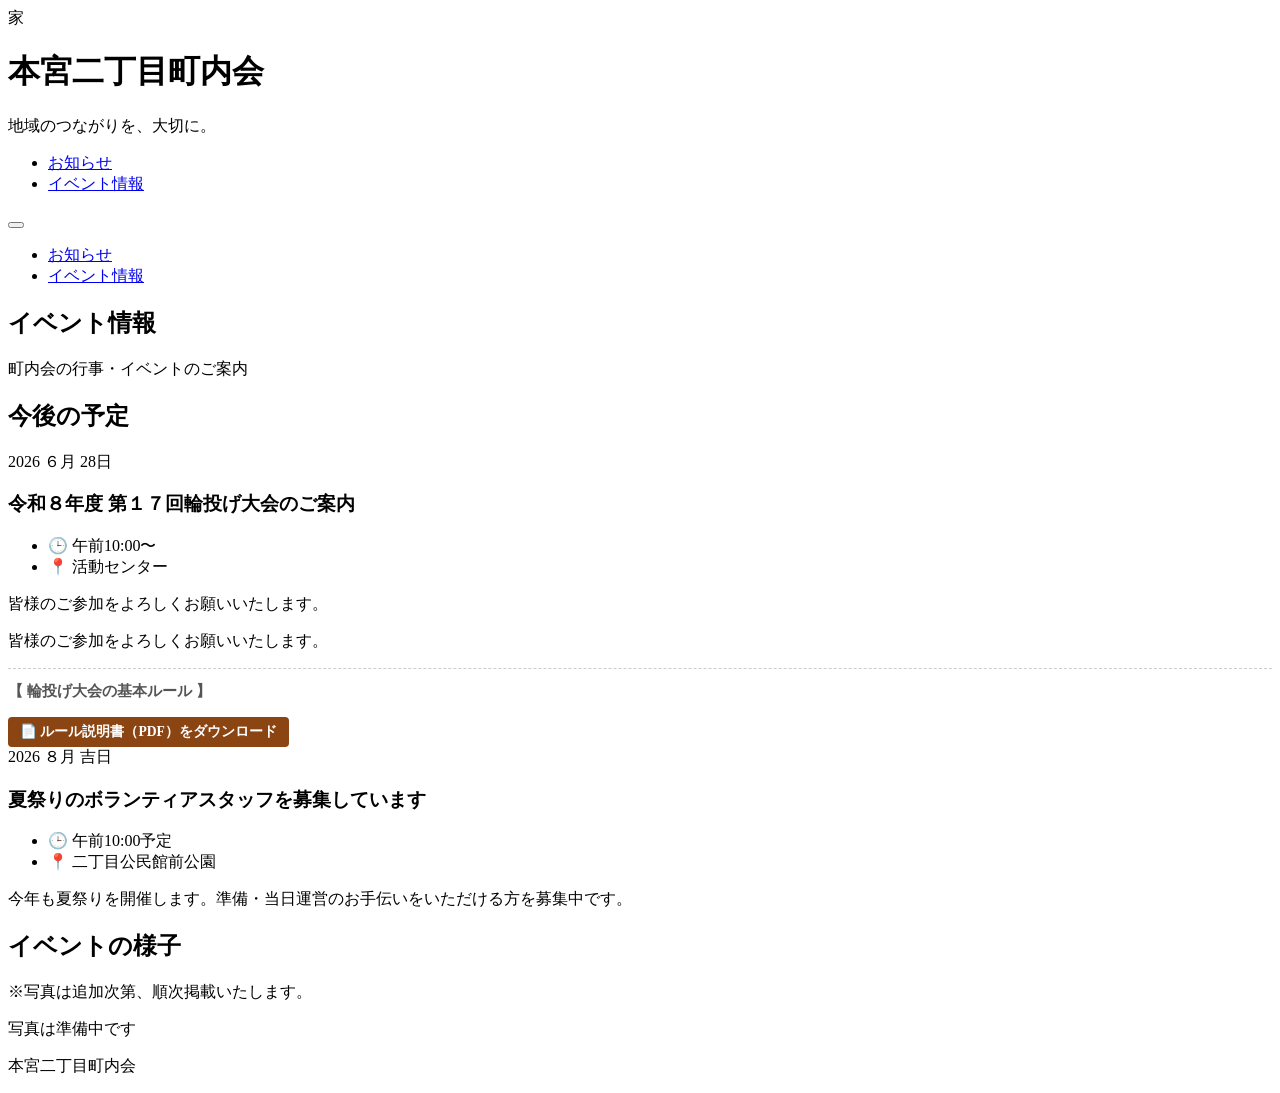
==== events.html @ b2a3147f "Enhance event details and add PDF download link Added a download link for the rules PDF and improved" ====
<!DOCTYPE html>
<html lang="ja">
<head>
  <meta charset="UTF-8">
  <meta name="viewport" content="width=device-width, initial-scale=1.0">
  <title>イベント情報 | 本宮二丁目町内会</title>
  <link rel="stylesheet" href="css/style.css">
  <link rel="preconnect" href="https://fonts.googleapis.com">
  <link href="https://fonts.googleapis.com/css2?family=Noto+Serif+JP:wght@400;500;700&family=Noto+Sans+JP:wght@400;500&display=swap" rel="stylesheet">
</head>
<body>

  <header class="site-header">
    <div class="header-inner">
      <div class="site-title">
        <span class="kamon">家</span>
        <div class="title-text">
          <h1><a href="index.html" style="color:inherit;text-decoration:none;">本宮二丁目町内会</a></h1>
          <p class="tagline">地域のつながりを、大切に。</p>
        </div>
      </div>
      <nav class="global-nav">
        <ul>
          <li><a href="index.html">お知らせ</a></li>
          <li><a href="events.html" class="active">イベント情報</a></li>
        </ul>
      </nav>
      <button class="hamburger" id="hamburger" aria-label="メニュー">
        <span></span><span></span><span></span>
      </button>
    </div>
  </header>

  <nav class="mobile-nav" id="mobileNav">
    <ul>
      <li><a href="index.html">お知らせ</a></li>
      <li><a href="events.html">イベント情報</a></li>
    </ul>
  </nav>

  <section class="page-hero">
    <div class="page-hero-inner">
      <h2>イベント情報</h2>
      <p>町内会の行事・イベントのご案内</p>
    </div>
  </section>

  <main class="main-content">
    <div class="container">

      <section class="section">
        <h2 class="section-title"><span class="title-deco">今後の予定</span></h2>

        <div class="event-list">

          <article class="event-card">
            <div class="event-date-block">
              <span class="event-year">2026</span>
              <span class="event-month">６月</span>
              <span class="event-day">28日</span>
            </div>
            <div class="event-body">
              <h3 class="event-title">令和８年度 第１７回輪投げ大会のご案内</h3>
              <ul class="event-meta">
                <li>🕒 午前10:00〜</li>
                <li>📍 活動センター</li>
              </ul>
              <p class="event-desc">
                皆様のご参加をよろしくお願いいたします。
              <p class="event-desc">皆様のご参加をよろしくお願いいたします。</p>

            <div style="margin-top: 15px; border-top: 1px dashed #ccc; padding-top: 12px;">
              <strong style="color: #555; display: block; margin-bottom: 6px; font-size: 0.95rem;">【 輪投げ大会の基本ルール 】</strong>
              <!-- <ul style="margin: 0; padding-left: 20px; font-size: 0.9rem; color: #333; line-height: 1.6;">
                <li>1人につき計9回（3輪×3セット）投げ、合計得点を競います。</li>
                <li>投げる際に、スタートラインを踏んだり超えたりした場合は無効となります。</li>
                <li>縦・横・斜めのいずれかで一列揃う（ビンゴ）と、ボーナス点として＋10点加算されます！</li>
              </ul> -->
              
              <div style="margin-top: 15px;">
                <a href="files/wanage-rules.pdf" download style="display: inline-flex; align-items: center; background: #8b4513; color: #fff; padding: 6px 12px; border-radius: 4px; text-decoration: none; font-size: 0.85rem; font-weight: bold;">
                  📄 ルール説明書（PDF）をダウンロード
                </a>
              </div>
            </div>

          <article class="event-card">
            <div class="event-date-block">
              <span class="event-year">2026</span>
              <span class="event-month">８月</span>
              <span class="event-day">吉日</span>
            </div>
            <div class="event-body">
              <h3 class="event-title">夏祭りのボランティアスタッフを募集しています</h3>
              <ul class="event-meta">
                <li>🕒 午前10:00予定</li>
                <li>📍 二丁目公民館前公園</li>
              </ul>
              <p class="event-desc">
                今年も夏祭りを開催します。準備・当日運営のお手伝いをいただける方を募集中です。
              </p>
            </div>
          </article>

        </div></section>

      <section class="section">
        <h2 class="section-title"><span class="title-deco">イベントの様子</span></h2>
        <p class="gallery-note">※写真は追加次第、順次掲載いたします。</p>

        <div class="gallery-grid" id="gallery">
          <p class="gallery-empty">写真は準備中です</p>
        </div>
      </section>

    </div></main>

  <footer class="site-footer">
    <div class="footer-inner">
      <p class="footer-name">本宮二丁目町内会</p>
      <!-- <p class="footer-contact">お問い合わせ：chonaikai@example.com</p> -->
      <!-- <p class="footer-copy">&copy; 2026 本宮二丁目町内会</p> -->
    </div>
  </footer>

  <script src="js/main.js"></script>
</body>
</html>
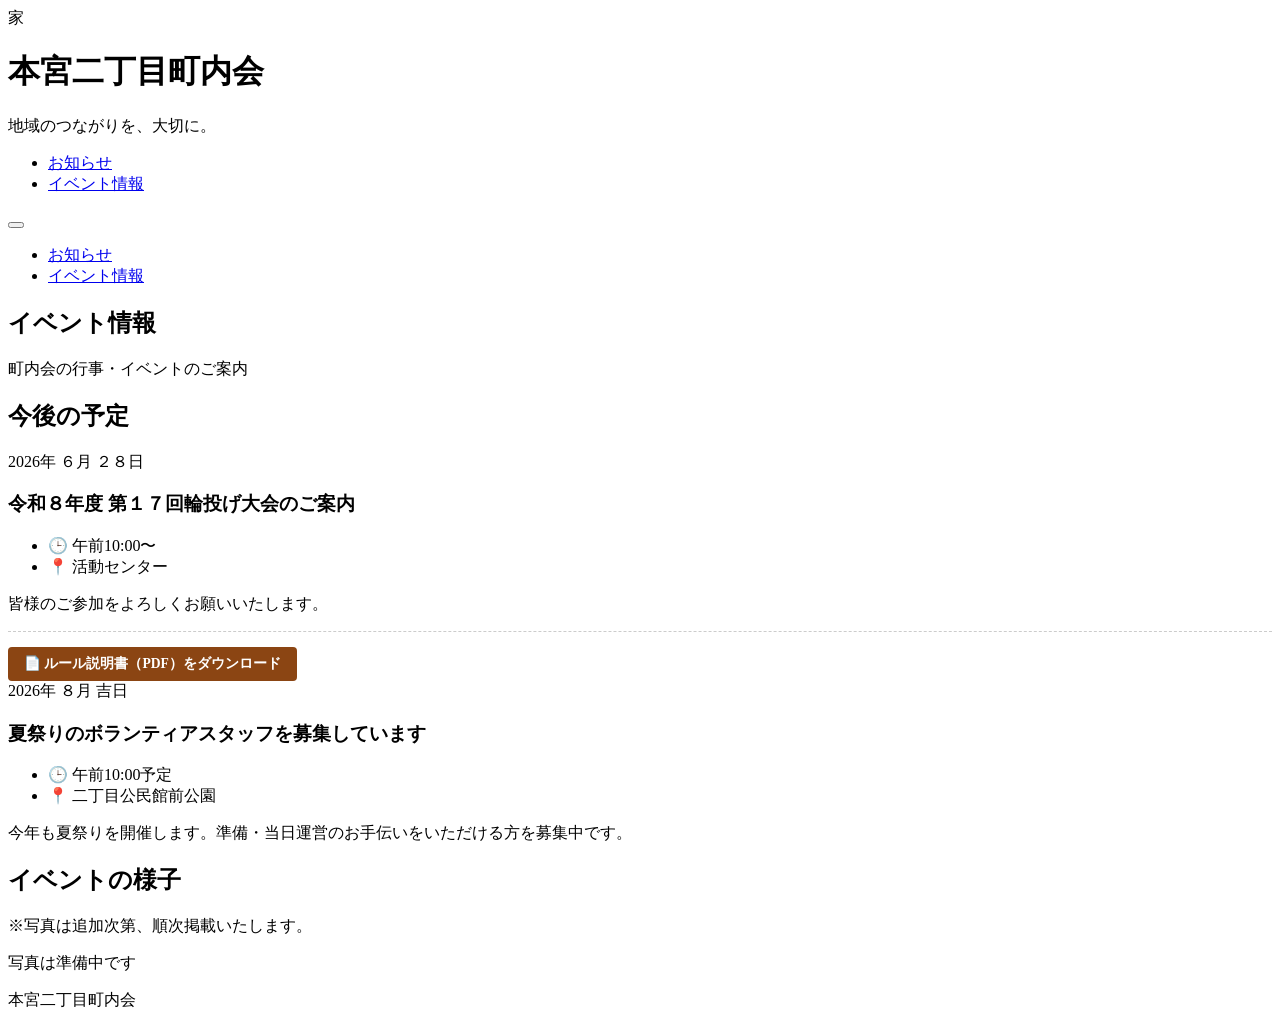
==== commit 341415a5: "Update events.html" ====
--- a/events.html
+++ b/events.html
@@ -55,41 +55,35 @@
 
           <article class="event-card">
             <div class="event-date-block">
-              <span class="event-year">2026</span>
+              <span class="event-year">2026年</span>
               <span class="event-month">６月</span>
-              <span class="event-day">28日</span>
+              <span class="event-day">２８日</span>
             </div>
+            
             <div class="event-body">
               <h3 class="event-title">令和８年度 第１７回輪投げ大会のご案内</h3>
               <ul class="event-meta">
                 <li>🕒 午前10:00〜</li>
                 <li>📍 活動センター</li>
               </ul>
-              <p class="event-desc">
-                皆様のご参加をよろしくお願いいたします。
+              
               <p class="event-desc">皆様のご参加をよろしくお願いいたします。</p>
 
-            <div style="margin-top: 15px; border-top: 1px dashed #ccc; padding-top: 12px;">
-              <strong style="color: #555; display: block; margin-bottom: 6px; font-size: 0.95rem;">【 輪投げ大会の基本ルール 】</strong>
-              <!-- <ul style="margin: 0; padding-left: 20px; font-size: 0.9rem; color: #333; line-height: 1.6;">
-                <li>1人につき計9回（3輪×3セット）投げ、合計得点を競います。</li>
-                <li>投げる際に、スタートラインを踏んだり超えたりした場合は無効となります。</li>
-                <li>縦・横・斜めのいずれかで一列揃う（ビンゴ）と、ボーナス点として＋10点加算されます！</li>
-              </ul> -->
-              
-              <div style="margin-top: 15px;">
-                <a href="files/wanage-rules.pdf" download style="display: inline-flex; align-items: center; background: #8b4513; color: #fff; padding: 6px 12px; border-radius: 4px; text-decoration: none; font-size: 0.85rem; font-weight: bold;">
+              <div style="margin-top: 15px; border-top: 1px dashed #ccc; padding-top: 15px;">
+                <a href="files/wanage-rules.pdf" download style="display: inline-flex; align-items: center; background: #8b4513; color: #fff; padding: 8px 16px; border-radius: 4px; text-decoration: none; font-size: 0.85rem; font-weight: bold;">
                   📄 ルール説明書（PDF）をダウンロード
                 </a>
               </div>
-            </div>
+            </div> 
+          </article>
 
           <article class="event-card">
             <div class="event-date-block">
-              <span class="event-year">2026</span>
+              <span class="event-year">2026年</span>
               <span class="event-month">８月</span>
               <span class="event-day">吉日</span>
             </div>
+            
             <div class="event-body">
               <h3 class="event-title">夏祭りのボランティアスタッフを募集しています</h3>
               <ul class="event-meta">
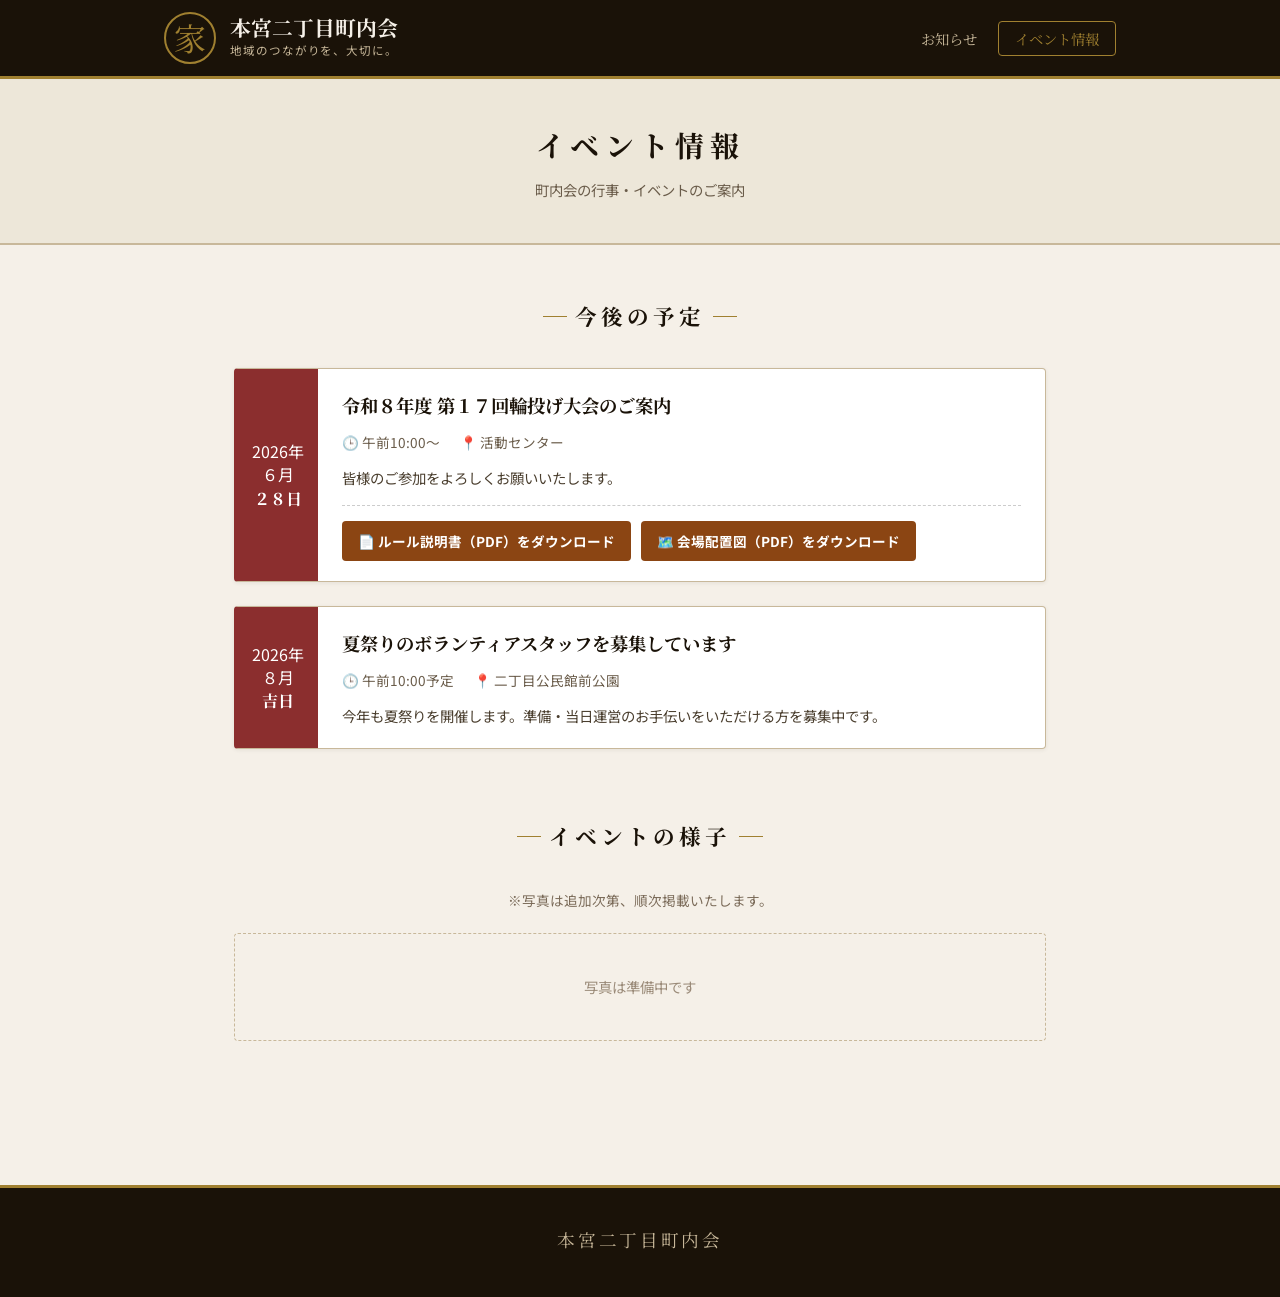
==== commit 78788041: "Update events.html" ====
--- a/events.html
+++ b/events.html
@@ -69,11 +69,15 @@
               
               <p class="event-desc">皆様のご参加をよろしくお願いいたします。</p>
 
-              <div style="margin-top: 15px; border-top: 1px dashed #ccc; padding-top: 15px;">
+              <div style="margin-top: 15px; border-top: 1px dashed #ccc; padding-top: 15px; display: flex; gap: 10px; flex-wrap: wrap;">
                 <a href="files/wanage-rules.pdf" download style="display: inline-flex; align-items: center; background: #8b4513; color: #fff; padding: 8px 16px; border-radius: 4px; text-decoration: none; font-size: 0.85rem; font-weight: bold;">
                   📄 ルール説明書（PDF）をダウンロード
                 </a>
+                <a href="files/wanage-kaijo.pdf" download style="display: inline-flex; align-items: center; background: #8b4513; color: #fff; padding: 8px 16px; border-radius: 4px; text-decoration: none; font-size: 0.85rem; font-weight: bold;">
+                  🗺️ 会場配置図（PDF）をダウンロード
+                </a>
               </div>
+              
             </div> 
           </article>
 
--- a/css/style.css
+++ b/css/style.css
@@ -0,0 +1,546 @@
+/* =====================================================
+   〇〇町内会 スタイルシート
+   和風・落ち着いたデザイン
+   ===================================================== */
+
+/* --- リセット & 基本設定 --- */
+*, *::before, *::after { box-sizing: border-box; margin: 0; padding: 0; }
+
+:root {
+  --ink:       #2c2418;      /* 墨色：メインテキスト */
+  --sumi:      #1a1208;      /* 濃墨：タイトル */
+  --washi:     #f5f0e8;      /* 和紙色：背景 */
+  --cream:     #ede7d9;      /* クリーム：セクション背景 */
+  --border:    #c8b89a;      /* 薄茶：罫線 */
+  --akane:     #8b2e2e;      /* 茜色：アクセント */
+  --moegi:     #4a6741;      /* 萌黄色：タグ */
+  --kon:       #2d4a6b;      /* 紺色：リンク */
+  --gold:      #a08030;      /* 金色：装飾 */
+
+  --font-serif: 'Noto Serif JP', 'Yu Mincho', serif;
+  --font-sans:  'Noto Sans JP', 'Hiragino Kaku Gothic Pro', sans-serif;
+
+  --shadow-sm: 0 1px 4px rgba(44,36,24,0.08);
+  --shadow-md: 0 3px 12px rgba(44,36,24,0.12);
+  --radius:    4px;
+}
+
+html { scroll-behavior: smooth; }
+
+body {
+  background-color: var(--washi);
+  color: var(--ink);
+  font-family: var(--font-sans);
+  font-size: 16px;
+  line-height: 1.8;
+}
+
+a { color: var(--kon); text-decoration: none; }
+a:hover { text-decoration: underline; color: var(--akane); }
+
+img { max-width: 100%; height: auto; display: block; }
+
+/* --- ヘッダー --- */
+.site-header {
+  background-color: var(--sumi);
+  border-bottom: 3px solid var(--gold);
+  position: sticky;
+  top: 0;
+  z-index: 100;
+}
+
+.header-inner {
+  max-width: 1000px;
+  margin: 0 auto;
+  padding: 12px 24px;
+  display: flex;
+  align-items: center;
+  gap: 20px;
+}
+
+.site-title {
+  display: flex;
+  align-items: center;
+  gap: 14px;
+  flex: 1;
+}
+
+.kamon {
+  font-family: var(--font-serif);
+  font-size: 2rem;
+  color: var(--gold);
+  border: 2px solid var(--gold);
+  width: 52px;
+  height: 52px;
+  display: flex;
+  align-items: center;
+  justify-content: center;
+  border-radius: 50%;
+  flex-shrink: 0;
+  letter-spacing: 0;
+}
+
+.title-text h1 {
+  font-family: var(--font-serif);
+  font-size: 1.3rem;
+  color: #f5f0e8;
+  font-weight: 700;
+  line-height: 1.2;
+}
+
+.tagline {
+  font-size: 0.72rem;
+  color: var(--border);
+  letter-spacing: 0.08em;
+}
+
+/* --- グローバルナビ --- */
+.global-nav ul {
+  display: flex;
+  list-style: none;
+  gap: 4px;
+}
+
+.global-nav a {
+  color: var(--border);
+  font-family: var(--font-serif);
+  font-size: 0.9rem;
+  padding: 6px 16px;
+  border: 1px solid transparent;
+  border-radius: var(--radius);
+  transition: all 0.2s;
+  white-space: nowrap;
+}
+
+.global-nav a:hover,
+.global-nav a.active {
+  color: var(--gold);
+  border-color: var(--gold);
+  text-decoration: none;
+}
+
+/* --- ハンバーガー --- */
+.hamburger {
+  display: none;
+  flex-direction: column;
+  gap: 5px;
+  background: none;
+  border: none;
+  cursor: pointer;
+  padding: 6px;
+}
+
+.hamburger span {
+  display: block;
+  width: 24px;
+  height: 2px;
+  background: var(--border);
+  transition: all 0.3s;
+}
+
+/* --- モバイルナビ --- */
+.mobile-nav {
+  display: none;
+  background: var(--sumi);
+  border-bottom: 2px solid var(--gold);
+}
+
+.mobile-nav.open { display: block; }
+
+.mobile-nav ul { list-style: none; }
+
+.mobile-nav a {
+  display: block;
+  padding: 14px 24px;
+  color: var(--border);
+  font-family: var(--font-serif);
+  border-bottom: 1px solid #333;
+}
+
+.mobile-nav a:hover { color: var(--gold); text-decoration: none; }
+
+/* --- ヒーローセクション --- */
+.hero {
+  background-color: var(--cream);
+  background-image:
+    repeating-linear-gradient(
+      0deg,
+      transparent,
+      transparent 39px,
+      var(--border) 39px,
+      var(--border) 40px
+    );
+  padding: 60px 24px;
+  text-align: center;
+}
+
+.hero-inner { max-width: 600px; margin: 0 auto; }
+
+.hero-deco-line {
+  width: 80px;
+  height: 2px;
+  background: linear-gradient(to right, transparent, var(--gold), transparent);
+  margin: 14px auto;
+}
+
+.hero-title {
+  font-family: var(--font-serif);
+  font-size: 2rem;
+  color: var(--sumi);
+  font-weight: 700;
+  letter-spacing: 0.2em;
+}
+
+.hero-sub {
+  font-size: 0.95rem;
+  color: #5a4e3f;
+  letter-spacing: 0.08em;
+}
+
+/* --- ページヒーロー（内部ページ） --- */
+.page-hero {
+  background-color: var(--cream);
+  border-bottom: 2px solid var(--border);
+  padding: 40px 24px;
+  text-align: center;
+}
+
+.page-hero h2 {
+  font-family: var(--font-serif);
+  font-size: 1.8rem;
+  color: var(--sumi);
+  letter-spacing: 0.2em;
+}
+
+.page-hero p {
+  font-size: 0.9rem;
+  color: #6a5c4a;
+  margin-top: 6px;
+}
+
+/* --- メインコンテンツ --- */
+.main-content { padding: 48px 0 80px; }
+
+.container {
+  max-width: 860px;
+  margin: 0 auto;
+  padding: 0 24px;
+}
+
+.section { margin-bottom: 64px; }
+
+.section-title {
+  text-align: center;
+  margin-bottom: 32px;
+}
+
+.title-deco {
+  font-family: var(--font-serif);
+  font-size: 1.35rem;
+  color: var(--sumi);
+  letter-spacing: 0.18em;
+  position: relative;
+  display: inline-block;
+  padding: 0 32px;
+}
+
+.title-deco::before,
+.title-deco::after {
+  content: '';
+  position: absolute;
+  top: 50%;
+  width: 24px;
+  height: 1px;
+  background: var(--gold);
+}
+
+.title-deco::before { right: 100%; margin-right: -24px; }
+.title-deco::after  { left:  100%; margin-left:  -24px; }
+
+
+/* --- お知らせリスト --- */
+.news-list { display: flex; flex-direction: column; gap: 0; }
+
+/* ★ここを以下のように書き換えます */
+.news-item {
+  padding: 24px 0;
+  border-bottom: 1px solid var(--border);
+  /* 縦横のマス目設定（grid）を消して、シンプルな配置にします */
+  display: block; 
+  /* 左端のスタート位置を20px右にずらして綺麗に揃えます */
+  padding-left: 20px; 
+}
+.news-item {
+  padding: 24px 0;
+  border-bottom: 1px solid var(--border);
+  display: grid;
+  grid-template-columns: auto auto 1fr;
+  grid-template-rows: auto auto;
+  gap: 4px 12px;
+  align-items: start;
+}
+
+.news-item:first-child { border-top: 1px solid var(--border); }
+
+.news-date {
+  grid-row: 1;
+  grid-column: 1;
+  font-size: 0.82rem;
+  color: #7a6a58;
+  white-space: nowrap;
+  padding-top: 3px;
+}
+
+.news-tag {
+  grid-row: 1;
+  grid-column: 2;
+  font-size: 0.72rem;
+  font-weight: 500;
+  padding: 2px 9px;
+  border-radius: 2px;
+  white-space: nowrap;
+}
+
+.tag-important { background: #7a1a1a; color: #fff; }
+.tag-event     { background: var(--moegi); color: #fff; }
+.tag-info      { background: var(--kon); color: #fff; }
+
+.news-headline {
+  grid-row: 1;
+  grid-column: 3;
+  font-family: var(--font-serif);
+  font-size: 1rem;
+  font-weight: 500;
+  line-height: 1.5;
+}
+
+.news-headline a { color: var(--sumi); }
+.news-headline a:hover { color: var(--akane); text-decoration: none; }
+
+.news-body {
+  grid-row: 2;
+  grid-column: 1 / -1;
+  font-size: 0.88rem;
+  color: #5a4e3f;
+  line-height: 1.7;
+  padding-left: 2px;
+}
+
+/* --- イベントカード --- */
+.event-list { display: flex; flex-direction: column; gap: 24px; }
+
+.event-card {
+  background: #fff;
+  border: 1px solid var(--border);
+  border-left: 4px solid var(--akane);
+  border-radius: var(--radius);
+  display: flex;
+  gap: 0;
+  box-shadow: var(--shadow-sm);
+  overflow: hidden;
+}
+
+/* ↓↓↓ 修正後：この内容に書き換えてください ↓↓↓ */
+.event-date-block {
+  background: var(--akane);
+  color: #fff;
+  display: flex;
+  flex-direction: column;
+  align-items: center;
+  justify-content: center;
+  /* ★高さを固定（height: 80px）するのをやめて、下まで届くようにします */
+  width: 80px;
+  align-self: stretch; /* これで右側の長さに合わせて下まで100%伸びます */
+  text-align: center;
+  flex-shrink: 0;
+  gap: 4px; /* 文字の間のすき間を少しだけ広げて見やすく */
+  padding: 15px 0; /* 上下に最低限の余白を確保します */
+}
+
+.event-year {
+  font-size: 1rem;
+  color: #fff;
+  line-height: 1.2;
+}
+
+.event-month {
+  font-size: 1rem;
+  color: #fff;
+  line-height: 1.2;
+}
+
+.event-day {
+  font-family: var(--font-serif);
+  font-size: 1rem;
+  font-weight: 700;
+  line-height: 1.2;
+}
+
+
+
+.event-body { padding: 20px 24px; flex: 1; }
+
+.event-title {
+  font-family: var(--font-serif);
+  font-size: 1.15rem;
+  font-weight: 700;
+  color: var(--sumi);
+  margin-bottom: 8px;
+}
+
+.event-meta {
+  list-style: none;
+  display: flex;
+  flex-wrap: wrap;
+  gap: 4px 20px;
+  font-size: 0.85rem;
+  color: #6a5c4a;
+  margin-bottom: 10px;
+}
+
+.event-desc {
+  font-size: 0.9rem;
+  color: #4a3e2e;
+  line-height: 1.75;
+}
+
+.event-photo {
+  margin-top: 14px;
+  border-radius: var(--radius);
+  max-height: 260px;
+  object-fit: cover;
+  width: 100%;
+}
+
+/* --- ギャラリー --- */
+.gallery-note {
+  font-size: 0.85rem;
+  color: #7a6a58;
+  text-align: center;
+  margin-bottom: 20px;
+}
+
+.gallery-grid {
+  display: grid;
+  grid-template-columns: repeat(auto-fill, minmax(220px, 1fr));
+  gap: 16px;
+}
+
+.gallery-empty {
+  grid-column: 1 / -1;
+  text-align: center;
+  color: #9a8a78;
+  padding: 40px;
+  border: 1px dashed var(--border);
+  border-radius: var(--radius);
+  font-size: 0.9rem;
+}
+
+.gallery-item {
+  border: 1px solid var(--border);
+  border-radius: var(--radius);
+  overflow: hidden;
+  background: #fff;
+}
+
+.gallery-item img {
+  width: 100%;
+  height: 160px;
+  object-fit: cover;
+}
+
+.gallery-item figcaption {
+  padding: 8px 12px;
+  font-size: 0.82rem;
+  color: #6a5c4a;
+  text-align: center;
+  background: var(--cream);
+}
+
+/* --- フッター --- */
+.site-footer {
+  background: var(--sumi);
+  border-top: 3px solid var(--gold);
+  padding: 36px 24px;
+  text-align: center;
+}
+
+.footer-name {
+  font-family: var(--font-serif);
+  font-size: 1.1rem;
+  color: var(--border);
+  letter-spacing: 0.15em;
+  margin-bottom: 6px;
+}
+
+.footer-contact {
+  font-size: 0.85rem;
+  color: #9a8a78;
+  margin-bottom: 10px;
+}
+
+.footer-copy {
+  font-size: 0.78rem;
+  color: #6a5a48;
+}
+
+/* --- レスポンシブ（スマホ対応） --- */
+@media (max-width: 680px) {
+  .global-nav { display: none; }
+  .hamburger  { display: flex; }
+
+  .hero-title { font-size: 1.5rem; }
+
+  /* ★ここから下を書き換えます（邪魔な grid 指定を一掃します） */
+  .news-item {
+    display: block; /* スマホでも grid を解除してブロックにします */
+    padding-left: 20px; /* 左側の余白をキープ */
+  }
+
+  .news-headline {
+    /* grid 用の指定（grid-row など）をすべて削除 */
+    margin-bottom: 8px;
+  }
+
+  .news-body {
+    /* grid 用の指定（grid-row や 1 / -1 など）をすべて削除 */
+    padding-left: 0;
+  }
+  /* ★ここまで */
+
+  .event-card { flex-direction: column; }
+
+  .event-date-block {
+    flex-direction: row;
+    gap: 8px;
+    padding: 12px 20px;
+    align-items: baseline;
+  }
+
+  .event-day { font-size: 1.5rem; }
+
+  .title-deco { font-size: 1.1rem; }
+}
+
+/* スマートフォン用の調整（画面幅が768px以下のとき） */
+@media screen and (max-width: 768px) {
+  .event-card {
+    flex-direction: column; /* 日付と内容を縦並びにする */
+    align-items: stretch;
+  }
+
+  .event-date-block {
+    width: 100% !important; /* 横幅をいっぱいに広げる */
+    padding: 10px !important;
+    flex-direction: row !important; /* 年月日を横並びにする */
+    justify-content: center;
+    gap: 10px;
+    height: auto !important;
+  }
+
+  .event-year, .event-month, .event-day {
+    font-size: 1.1rem !important; /* 文字の大きさをスマホに合わせる */
+    line-height: 1 !important;
+  }
+}
+
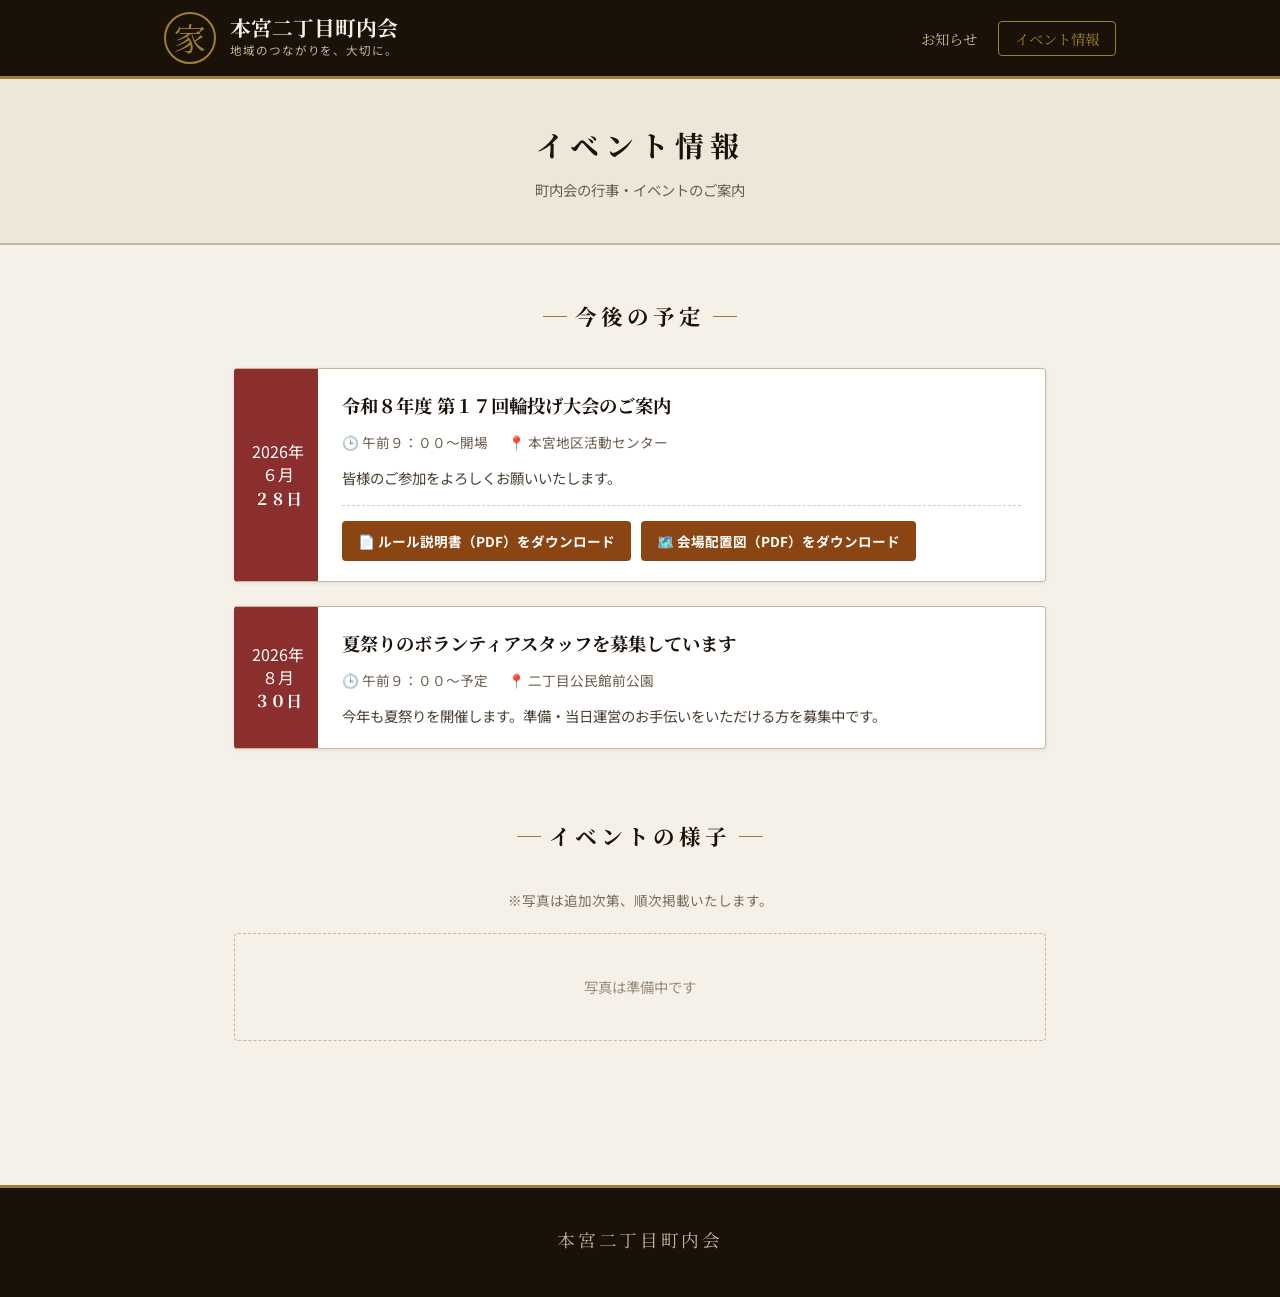
==== commit db358d62: "Update events.html" ====
--- a/events.html
+++ b/events.html
@@ -63,8 +63,9 @@
             <div class="event-body">
               <h3 class="event-title">令和８年度 第１７回輪投げ大会のご案内</h3>
               <ul class="event-meta">
-                <li>🕒 午前10:00〜</li>
-                <li>📍 活動センター</li>
+                <li>🕒 午前９：００〜開場</li>
+                <!-- <li>🕒 午前9:00〜開場</li> -->
+                <li>📍 本宮地区活動センター</li>
               </ul>
               
               <p class="event-desc">皆様のご参加をよろしくお願いいたします。</p>
@@ -85,13 +86,13 @@
             <div class="event-date-block">
               <span class="event-year">2026年</span>
               <span class="event-month">８月</span>
-              <span class="event-day">吉日</span>
+              <span class="event-day">３０日</span>
             </div>
             
             <div class="event-body">
               <h3 class="event-title">夏祭りのボランティアスタッフを募集しています</h3>
               <ul class="event-meta">
-                <li>🕒 午前10:00予定</li>
+                <li>🕒 午前９：００～予定</li>
                 <li>📍 二丁目公民館前公園</li>
               </ul>
               <p class="event-desc">
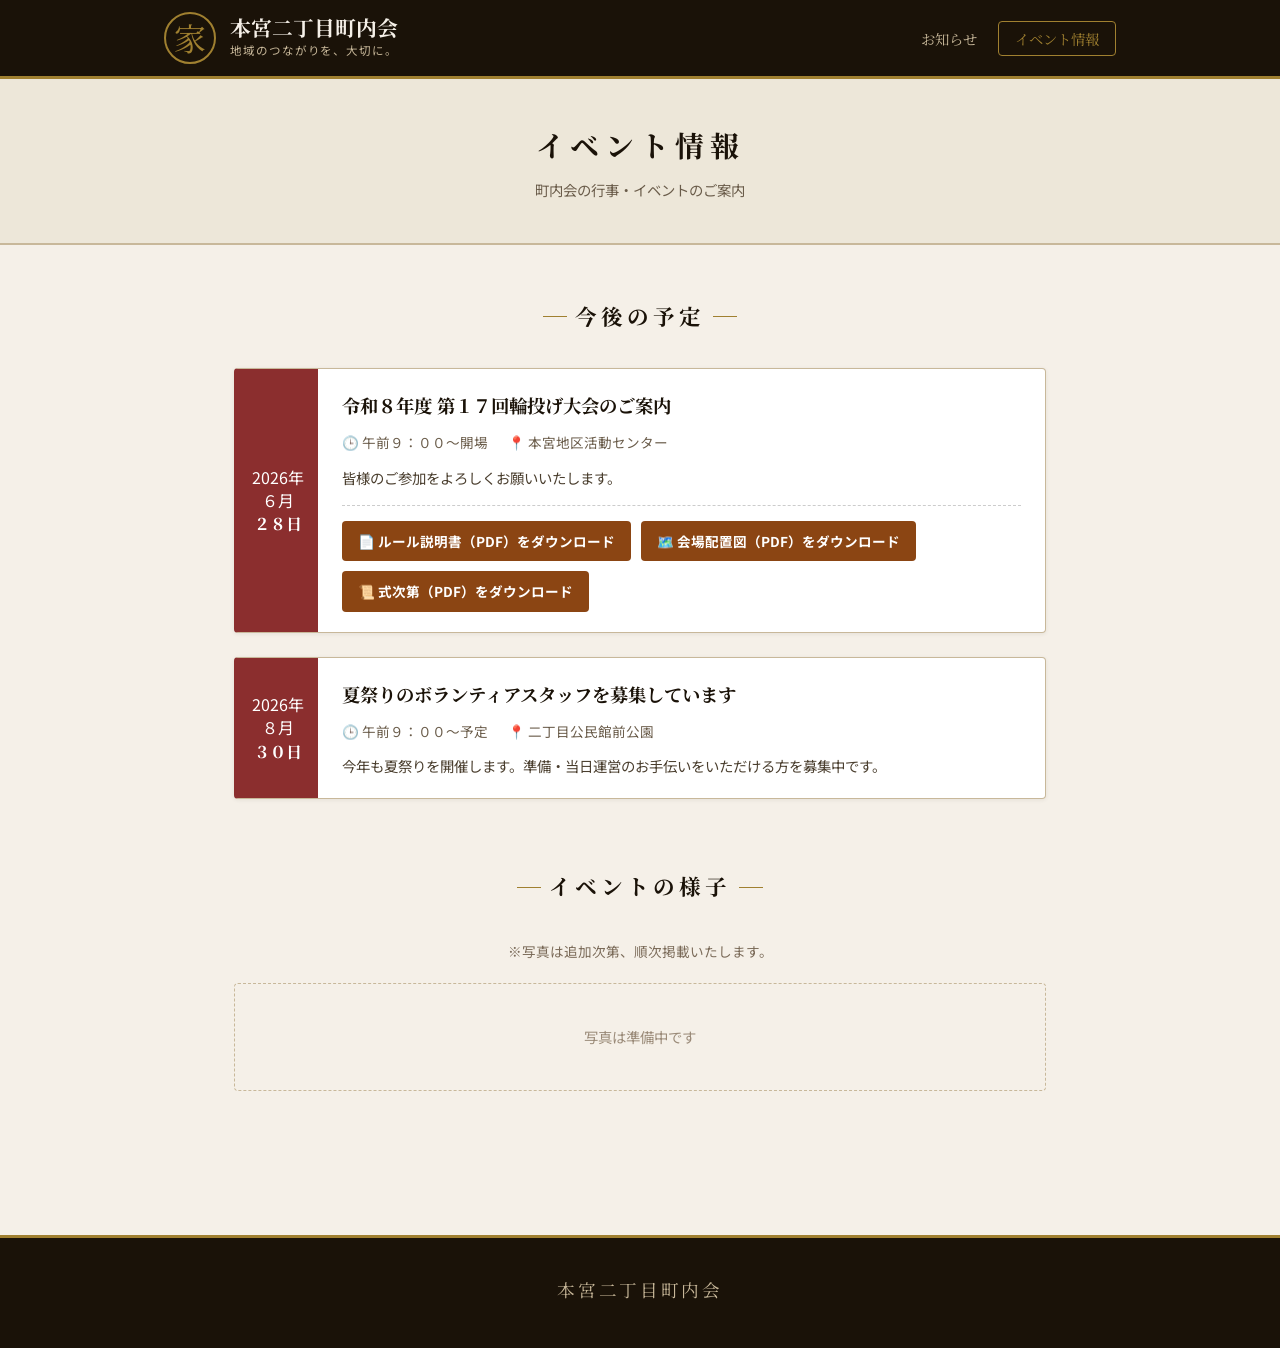
==== commit 9a75a36e: "Update events.html" ====
--- a/events.html
+++ b/events.html
@@ -71,14 +71,10 @@
               <p class="event-desc">皆様のご参加をよろしくお願いいたします。</p>
 
               <div style="margin-top: 15px; border-top: 1px dashed #ccc; padding-top: 15px; display: flex; gap: 10px; flex-wrap: wrap;">
-                <a href="files/wanage-rules.pdf" download style="display: inline-flex; align-items: center; background: #8b4513; color: #fff; padding: 8px 16px; border-radius: 4px; text-decoration: none; font-size: 0.85rem; font-weight: bold;">
-                  📄 ルール説明書（PDF）をダウンロード
-                </a>
-                <a href="files/wanage-kaijo.pdf" download style="display: inline-flex; align-items: center; background: #8b4513; color: #fff; padding: 8px 16px; border-radius: 4px; text-decoration: none; font-size: 0.85rem; font-weight: bold;">
-                  🗺️ 会場配置図（PDF）をダウンロード
-                </a>
-              </div>
-              
+                <a href="files/wanage-rules.pdf" download style="display: inline-flex; align-items: center; background: #8b4513; color: #fff; padding: 8px 16px; border-radius: 4px; text-decoration: none; font-size: 0.85rem; font-weight: bold;">📄 ルール説明書（PDF）をダウンロード</a>
+                <a href="files/wanage-kaijo.pdf" download style="display: inline-flex; align-items: center; background: #8b4513; color: #fff; padding: 8px 16px; border-radius: 4px; text-decoration: none; font-size: 0.85rem; font-weight: bold;">🗺️ 会場配置図（PDF）をダウンロード</a>
+                <a href="files/wanage-shikishidai.pdf" download style="display: inline-flex; align-items: center; background: #8b4513; color: #fff; padding: 8px 16px; border-radius: 4px; text-decoration: none; font-size: 0.85rem; font-weight: bold;">📜 式次第（PDF）をダウンロード</a>
+              </div>                         
             </div> 
           </article>
 
